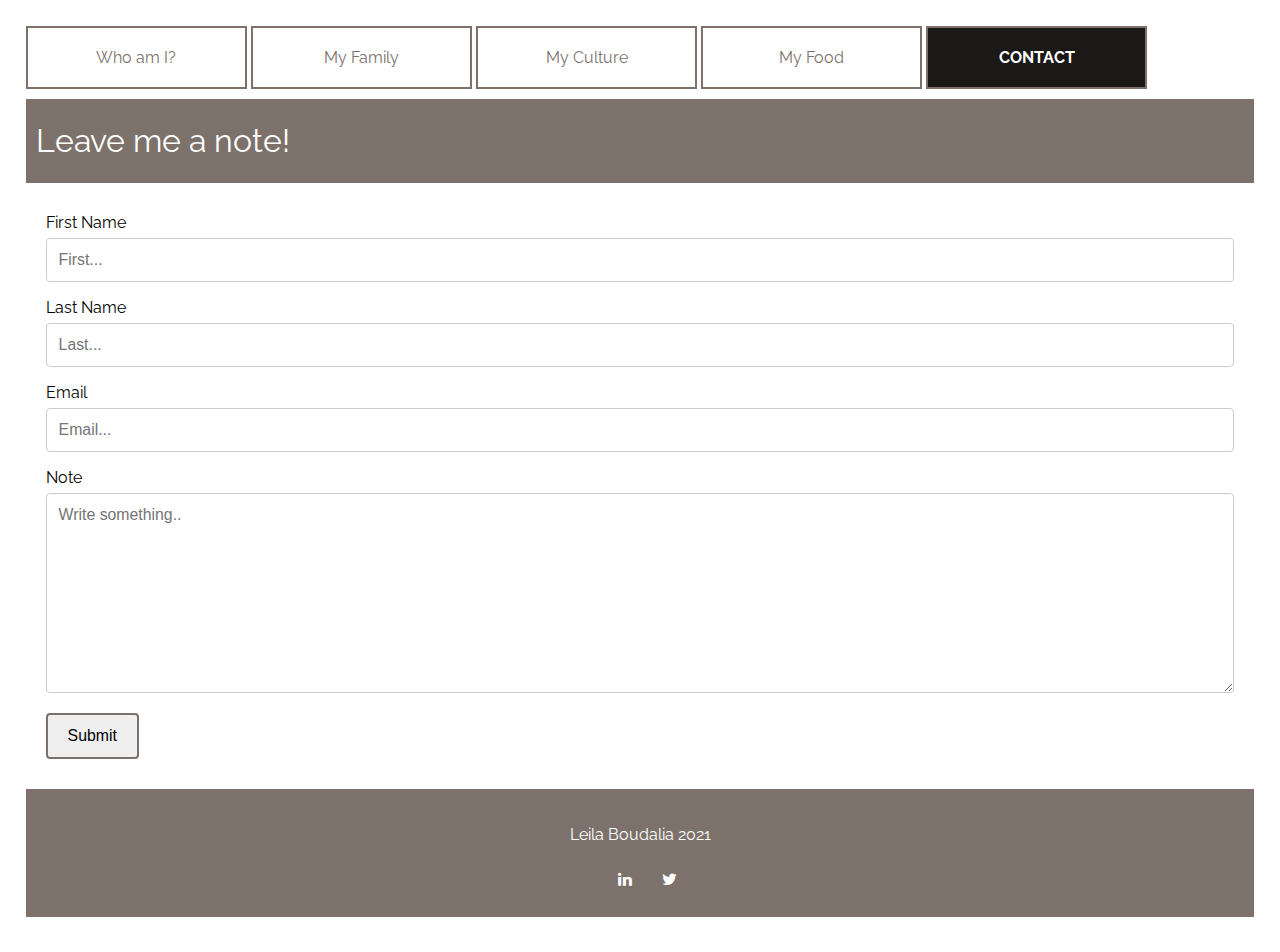
==== contact.html @ c89495df "necessary add ins" ====
<!DOCTYPE html>
<html lang="en">
<head>
	<meta charset="UTF-8">
	<meta name="viewport" content="width=device-width, initial-scale=1.0">
	<!-- reset favicon to one I want -->
    <link rel="icon" href="imgs/favicon.ico">
    <!-- reset style sheets -->
	<link rel="stylesheet" href="css/html5reset.css">
	<link rel="stylesheet" href="css/stylesheet.css">
	<link rel="shortcut icon" type="image/png" href="imgs/portfoliofavicon.png"/>
	<link rel="stylesheet" href="https://fonts.googleapis.com/css?family=Raleway"/>
	<link rel="stylesheet" href="https://cdnjs.cloudflare.com/ajax/libs/font-awesome/4.7.0/css/font-awesome.min.css">
	<title>Who am I?</title>
</head>
<body>
	<header>
		<div class="skip"><a href="#main">Skip to Main Content</a></div>
		<nav>
			<ul class ="nav">
				<li ><a href = "index.html">Who am I?</a></li>
				<li><a href = "family.html">My Family</a></li>
				<li><a href = "culture.html">My Culture</a></li>
				<li><a href = "food.html">My Food</a></li>
                <li class="current"><a href = "contact.html">Contact</a></li>
			</ul>
		</nav>

        <h1>Leave me a note!</h1>

    </header>


        <div class="form">
            <form action="https://formspree.io/f/mqkwaolo" method="post">

              <label for="fname">First Name</label>
              <input type="text" id="fname" name="firstname" placeholder="First...">

              <label for="lname">Last Name</label>
              <input type="text" id="lname" name="lastname" placeholder="Last...">

              <label for="eml">Email</label>
              <input type="text" id="eml" name="email" placeholder="Email...">

              <label for="note">Note</label>
              <textarea id="subject" name="subject" placeholder="Write something.." style="height:200px"></textarea>

              <input type="submit" value="Submit">

            </form>
          </div>

        <footer>
            <p>Leila Boudalia 2021<br/>
            <a href="https://www.linkedin.com/in/leila-boudalia-939bb3182/" aria-label="Linked In" target="_blank" class="fa fa-linkedin"></a>
            <a href="https://twitter.com/leilaboudalia" aria-label="Twitter" target="_blank" class="fa fa-twitter"></a>
            </p>
            <!-- Maybe add some like social media -->
        </footer>
    
    </html>
---- css/stylesheet.css ----
/* starter code */
body{
	margin:1%;
	padding:1%;
	font-size:100%;
  font-family: "Raleway";
}

h1{
	font-size: 2em;
	font-weight: normal;
}

img{
    height: 200px;
    width:auto;
    /* border: 3px solid blue; */
    padding: 25px;
    /* border-radius: 10px; */
    margin: 10px;
    justify-content: center;
}

h2{
	font-size: 2em;
	font-weight: bold;
}


p, h1, h2 {
    padding: 10px;
    line-height: 2;
}


h1, main, footer{
	/* border: 2px solid black; */
  border: none;
	margin: 10px 0;
}

main{
  font-weight: bolder;
}

h1{
  background-color: #7c726b;
  color: #ffffff;
}
/* starter code */

footer{
  padding-top: 20px;
  background-color: #7c726b;
  color: #ffffff;
  text-align: center;
}

.nav li{
  display: inline-block;
  padding: 20px;
  border:2px solid #7c726b;
  width: 18%;
  color: #7c726b;
  font-size:70%;
  text-align: center;
}

.nav .current a{
  color: #ffffff;
  text-transform: uppercase;
  font-weight: bolder;
  /* border: 4px solid  #7c726b; */
}

.nav .current{
  background-color: #1b1917;
  text-align: center;
}

.nav li:hover{
    background-color: #1b1917;
    color: #ffffff;
  }

/* come back to this and figure out how you want it to look */
.container{
    display: grid;
    grid-template-rows: auto auto auto auto auto auto;
    grid-template-columns: 1fr;
    grid-row-gap: 25px;
  }

/* grid for mobile */
.af_text, .ac_text, .afood_text{
    grid-column: 1 / span 1;
}

.af_img, .ac_img, .afood_img{
  grid-column: 1 / 1;
  max-height: 650px;
  overflow: hidden;
  margin-left: auto;
  margin-right: auto;
}


.my_foods{
    min-height: 600px;
    display: flex;
    flex-wrap: wrap;
    justify-content: center;
}

.my_foods>img{
    border: 5px #7c726b solid;
    margin: 10px;
    width: 300px;
}
/* social link edits */
.fa {
    padding: 20px;
    font-size: 25px;
    width: 25px;
    text-align: center;
    text-decoration: none;
    color: #ffffff;
  }

/* Same color links */
a {
    color: #7c726b;
    /* font-weight: bold; */
    text-decoration: none;
}
.skip a{
      background: white;
      left: 0;
      padding: 7px;
      z-index: 1;
      position: absolute;
      top: -50px;
    }
.skip a:focus{
  position: absolute;
  top: 10px;
}

/* parallax */
.container{
  background-attachment: fixed;
  background-position: center;
  background-repeat: no-repeat;
  background-size: cover;
  background-image: url("../imgs/algeriaflag.jpg");
  background-repeat: no-repeat;
}

/* form styling */
input[type=text], select, textarea {
  width: 100%; /* Full width */
  padding: 12px; /* Some padding */ 
  border: 1px solid #ccc; /* Gray border */
  border-radius: 4px; /* Rounded borders */
  box-sizing: border-box; /* Make sure that padding and width stays in place */
  margin-top: 6px; /* Add a top margin */
  margin-bottom: 16px; /* Bottom margin */
  resize: vertical /* Allow the user to vertically resize the textarea (not horizontally) */
}

input[type=submit] {
  padding: 12px 20px;
  border-radius: 4px;
  cursor: pointer;
  border:2px solid #7c726b;
}

input[type=submit]:hover {
  background-color: #1b1917;
  color: #ffffff;

}

.form {
  padding: 20px;
}


/* tablet view -ipad */
@media screen and (min-width: 768px){
    .nav li{
      font-size:100%;
    }
    img{
        width:150%;
        height: 50%;
     }
    .container{
        display: grid;
        grid-template-columns: auto auto auto auto auto;
        grid-template-rows: 350px 350px 350px;
      }
     .af_img, .ac_img, .afood_img{
        grid-column: 1/ span 2;
        align-items: center;
      }
      .af_text, .ac_text, .afood_text{
        grid-column: 3 / span 3;
        align-items: center;
      }

}
/* desktop view - standard screen */
@media screen and (min-width: 992px){

  img{
    width:100%;
    height:100%;
 }
  .container{
    display: grid;
    grid-template-columns: auto auto auto auto auto;
    grid-template-rows: 350px 350px 350px;
  }
 .af_img, .ac_img, .afood_img{
    grid-column: 1/ span 2;
    align-items: center;
  }
  .af_text, .ac_text, .afood_text{
    font-size: larger;
    margin: auto;
    grid-column: 3 / span 3;
    align-items: center;
  }

}

@media screen and (prefers-reduced-motion: reduce){
  .container{
    background-attachment: initial;
  }
}
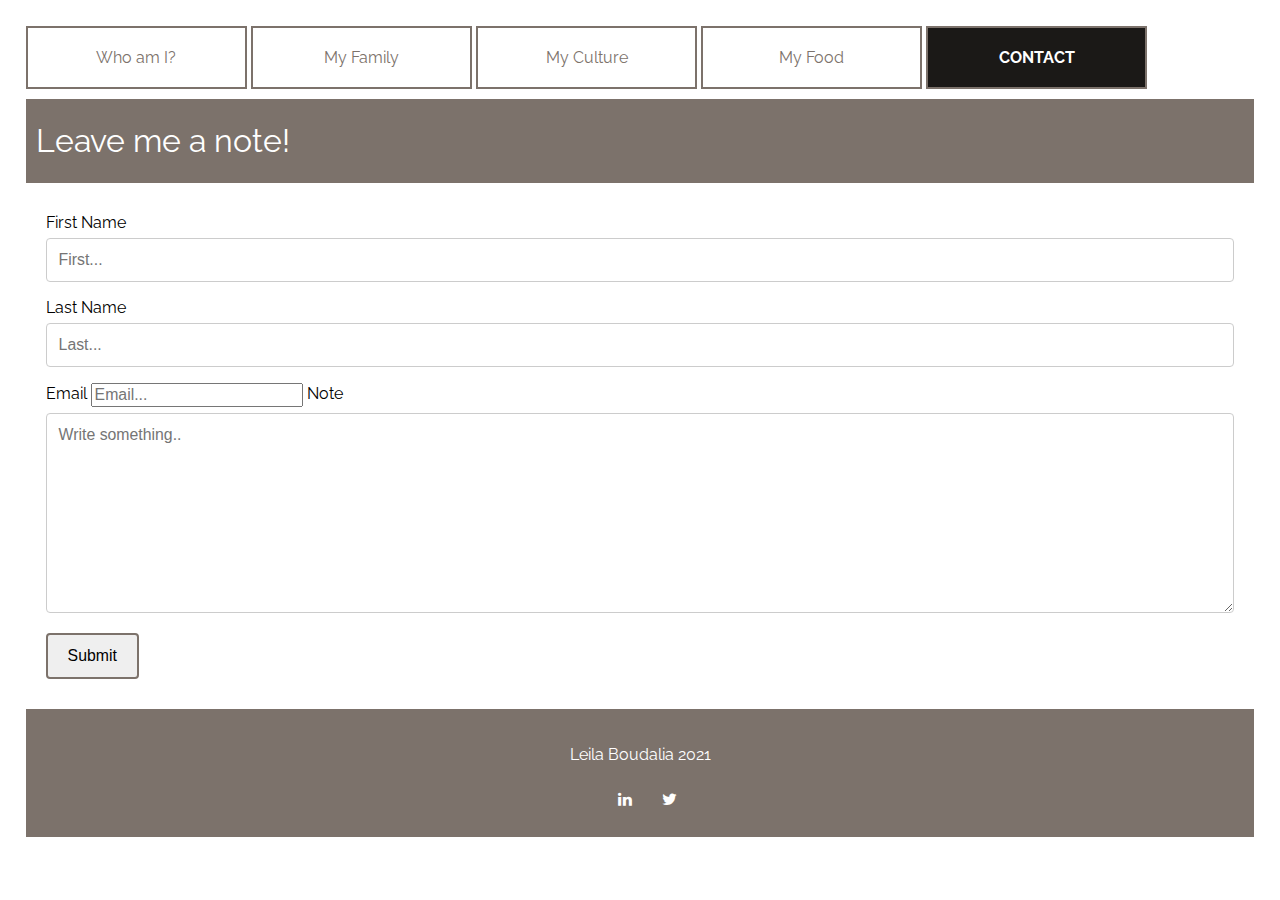
==== commit cb8704d8: "updated contact" ====
--- a/contact.html
+++ b/contact.html
@@ -11,6 +11,15 @@
 	<link rel="shortcut icon" type="image/png" href="imgs/portfoliofavicon.png"/>
 	<link rel="stylesheet" href="https://fonts.googleapis.com/css?family=Raleway"/>
 	<link rel="stylesheet" href="https://cdnjs.cloudflare.com/ajax/libs/font-awesome/4.7.0/css/font-awesome.min.css">
+    <!-- Global site tag (gtag.js) - Google Analytics -->
+	<script async src="https://www.googletagmanager.com/gtag/js?id=G-X9WZ542NGM"></script>
+	<script>
+		window.dataLayer = window.dataLayer || [];
+		function gtag(){dataLayer.push(arguments);}
+		gtag('js', new Date());
+
+		gtag('config', 'G-X9WZ542NGM');
+	</script>
 	<title>Who am I?</title>
 </head>
 <body>
@@ -41,7 +50,8 @@
               <input type="text" id="lname" name="lastname" placeholder="Last...">
 
               <label for="eml">Email</label>
-              <input type="text" id="eml" name="email" placeholder="Email...">
+              <input type = "email" value="" name="email" id="eml" placeholder="Email...">
+              <!-- <input type="text" id="eml" name="email" placeholder="Email..."> -->
 
               <label for="note">Note</label>
               <textarea id="subject" name="subject" placeholder="Write something.." style="height:200px"></textarea>
--- a/css/stylesheet.css
+++ b/css/stylesheet.css
@@ -39,9 +39,6 @@
 	margin: 10px 0;
 }
 
-main{
-  font-weight: bolder;
-}
 
 h1{
   background-color: #7c726b;
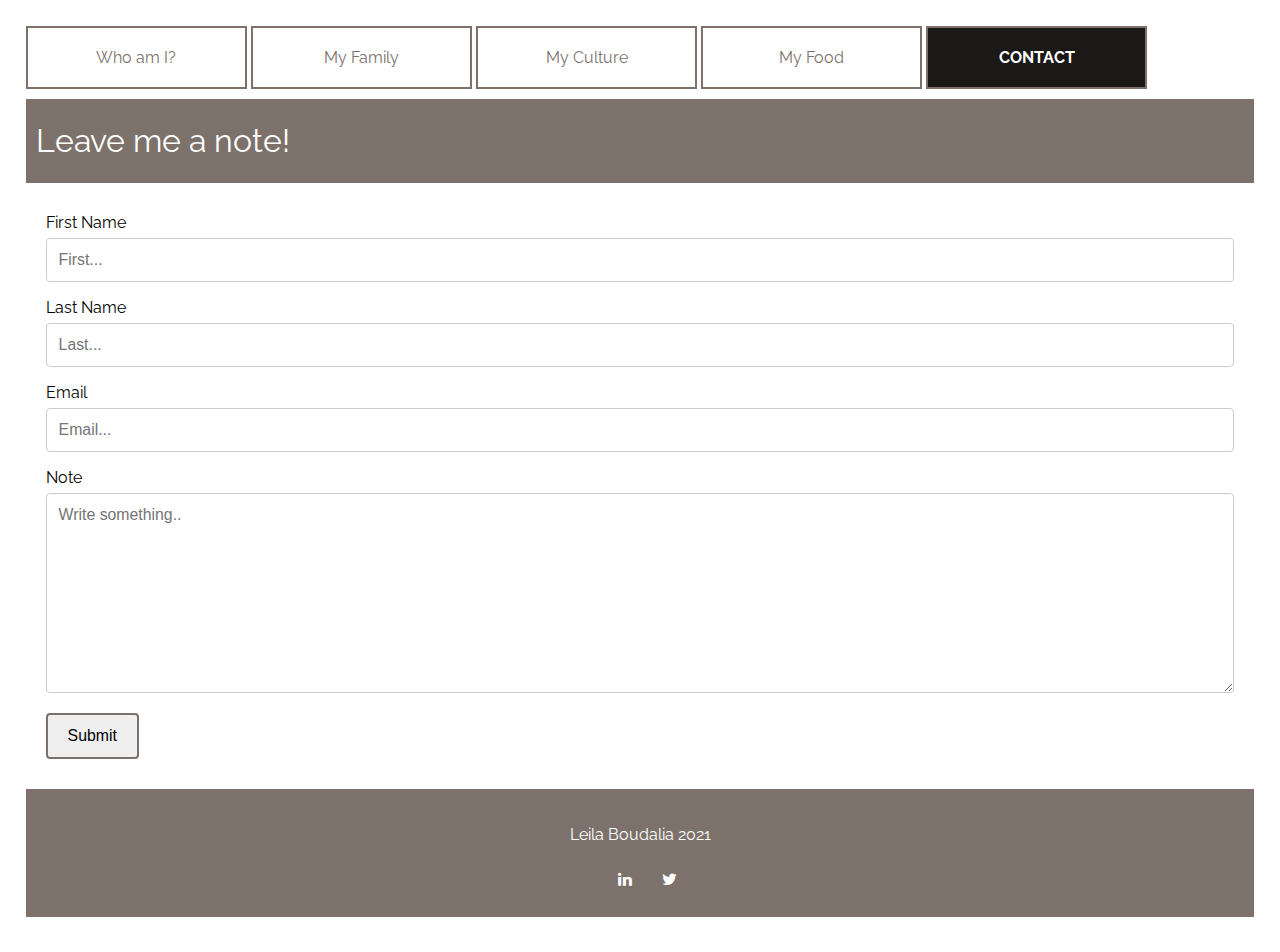
==== commit 5fa82eb9: "Contact test" ====
--- a/contact.html
+++ b/contact.html
@@ -50,8 +50,8 @@
               <input type="text" id="lname" name="lastname" placeholder="Last...">
 
               <label for="eml">Email</label>
-              <input type = "email" value="" name="email" id="eml" placeholder="Email...">
-              <!-- <input type="text" id="eml" name="email" placeholder="Email..."> -->
+              <!-- <input type = "email" value="" name="email" id="eml" placeholder="Email..."> -->
+              <input type="text" id="eml" name="email" placeholder="Email...">
 
               <label for="note">Note</label>
               <textarea id="subject" name="subject" placeholder="Write something.." style="height:200px"></textarea>
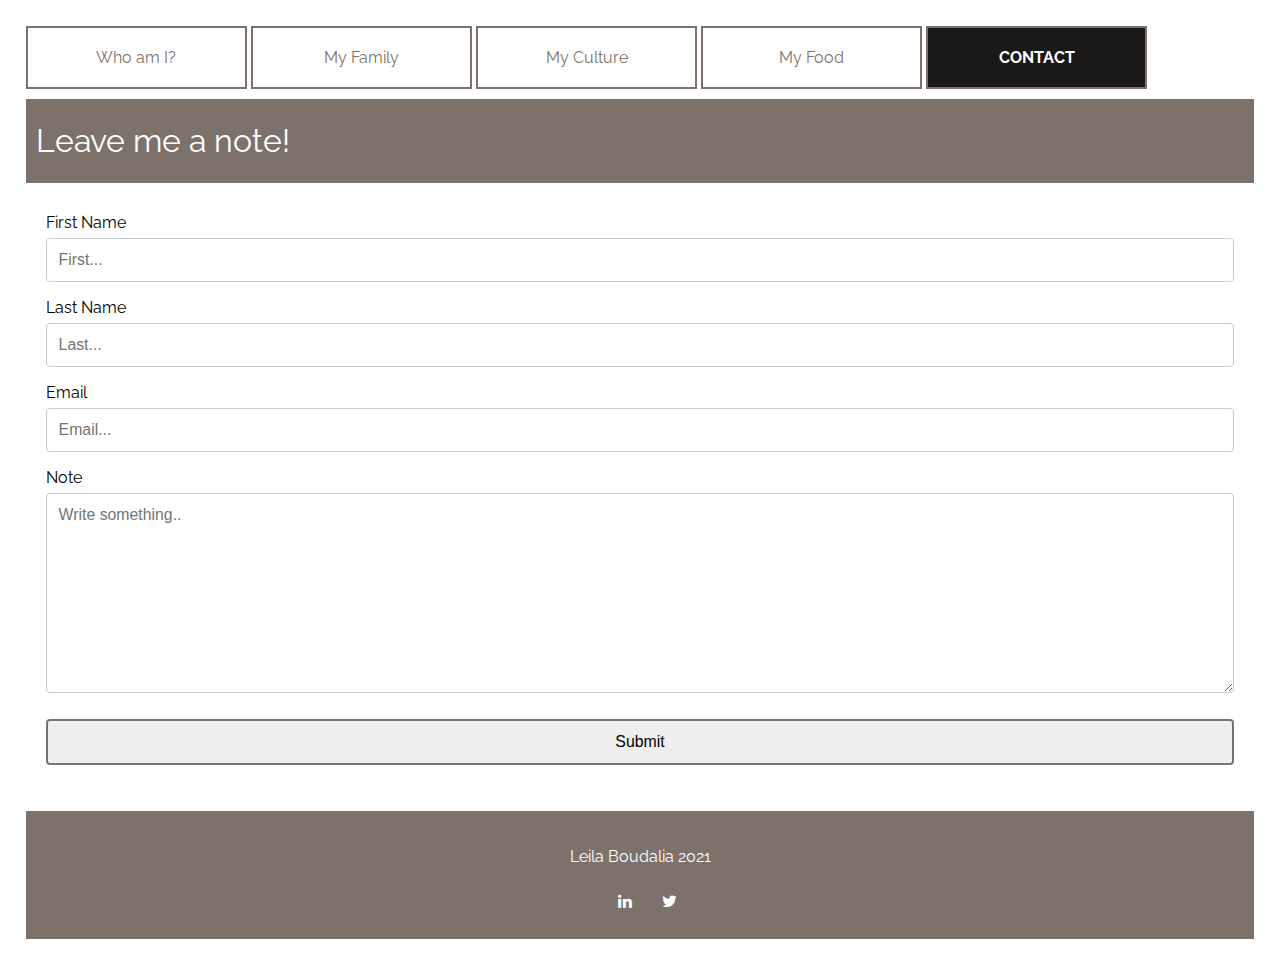
==== commit 3e2ecbd2: "contact edits" ====
--- a/contact.html
+++ b/contact.html
@@ -50,8 +50,8 @@
               <input type="text" id="lname" name="lastname" placeholder="Last...">
 
               <label for="eml">Email</label>
-              <!-- <input type = "email" value="" name="email" id="eml" placeholder="Email..."> -->
-              <input type="text" id="eml" name="email" placeholder="Email...">
+              <input type = "email" value="" name="email" id="eml" placeholder="Email...">
+              <!-- <input type="text" id="eml" name="email" placeholder="Email..."> -->
 
               <label for="note">Note</label>
               <textarea id="subject" name="subject" placeholder="Write something.." style="height:200px"></textarea>
--- a/css/stylesheet.css
+++ b/css/stylesheet.css
@@ -154,7 +154,7 @@
 }
 
 /* form styling */
-input[type=text], select, textarea {
+input, select, textarea {
   width: 100%; /* Full width */
   padding: 12px; /* Some padding */ 
   border: 1px solid #ccc; /* Gray border */
@@ -164,6 +164,7 @@
   margin-bottom: 16px; /* Bottom margin */
   resize: vertical /* Allow the user to vertically resize the textarea (not horizontally) */
 }
+
 
 input[type=submit] {
   padding: 12px 20px;
